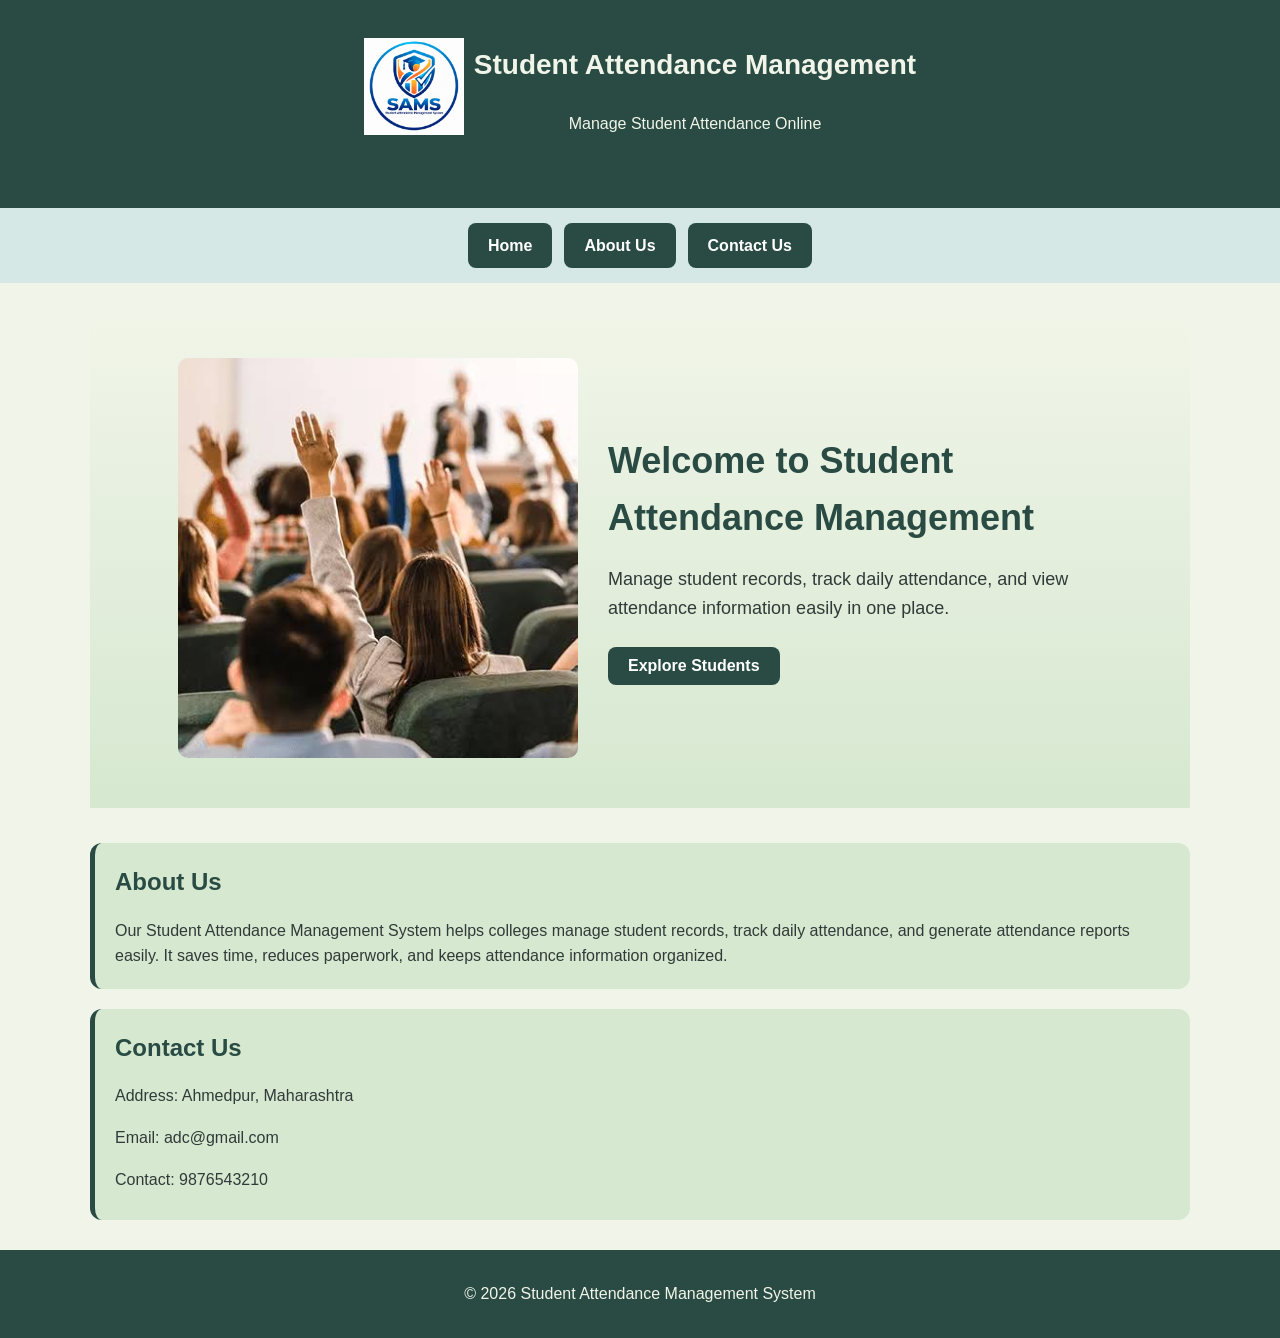
==== index.html @ cd7a5667 "Add files via upload" ====
<!DOCTYPE html>
<html lang="en">
<head>
    <meta charset="UTF-8">
    <meta name="viewport" content="width=device-width, initial-scale=1.0">

    <title>Student Attendance Management</title>

    <link rel="stylesheet" href="style.css">
</head>

<body>

    <!-- HEADER -->
    <header>
        <section>
            <div class="brand">

                <img src="A.png"
                     alt="Website Logo"
                     class="logo">

                <div class="brand-text">
                    <h1>Student Attendance Management</h1>
                    <p>Manage Student Attendance Online</p>
                </div>

            </div>
        </section>
    </header>


    <!-- NAVIGATION BAR -->
    <nav>
        <a href="#home">Home</a>
        <a href="#about">About Us</a>
        <a href="#contact">Contact Us</a>
    </nav>


    <main class="container">

        <!-- HOME SECTION -->
        <section class="hero" id="home">

            <img src="Final.jpg"
                 alt="Students in a classroom">

            <div class="hero-content">

                <h2>Welcome to Student Attendance Management</h2>

                <p>
                    Manage student records, track daily attendance,
                    and view attendance information easily in one place.
                </p>
              <form action="index 2.html">
    <button type="submit" class="hero-btn">
        Explore Students
    </button>
              </form>
              
            </div>

        </section>


        <!-- ABOUT SECTION -->
        <section id="about">

            <h2>About Us</h2>

            <p>
                Our Student Attendance Management System helps colleges
                manage student records, track daily attendance, and
                generate attendance reports easily. It saves time,
                reduces paperwork, and keeps attendance information
                organized.
            </p>

        </section>


        <!-- CONTACT SECTION -->
        <section id="contact">

            <h2>Contact Us</h2>

            <p>Address: Ahmedpur, Maharashtra</p>

            <p>Email: adc@gmail.com</p>

            <p>Contact: 9876543210</p>

        </section>

    </main>


    <!-- FOOTER -->
    <footer>

        <p>
            &copy; 2026 Student Attendance Management System
        </p>

    </footer>

</body>
</html>
---- style.css ----
* {
    box-sizing: border-box;
}

body {
    margin: 0;
    font-family: Arial, sans-serif;
    line-height: 1.6;
    background-color: #F1F5E9;
    color: #303B39;
}

/* Header */
header {
    background-color: #294B43;
    color: #F1F5E9;
    padding: 20px;
    text-align: center;
}

.brand {
    display: flex;
    align-items: center;
    justify-content: center;
    gap: 10px;
}

.logo {
    width: 100px;
    height: 100px;
    object-fit: contain;
}

.brand img {
    width: 100px;
    height: 100px;
    object-fit: contain;
}

.brand h1 {
    font-size: 28px;
}

/* Navigation bar */
nav {
    display: flex;
    justify-content: center;
    align-items: center;
    flex-wrap: wrap;
    gap: 12px;
    background-color: #D6E8E5;
    padding: 15px;
}

nav a {
    display: inline-block;
    color: #FFFFFF;
    background-color: #294B43;
    text-decoration: none;
    font-weight: bold;
    font-size: 16px;
    padding: 10px 20px;
    border-radius: 8px;
    transition: 0.3s ease;
}

nav a:hover {
    background-color: #D96C91;
    color: white;
    transform: translateY(-2px);
}

.nav-btn {
    display: inline-block;
    background-color: #294B43;
    color: white;
    padding: 12px 22px;
}

/* Hero Section */
.hero {
    background: linear-gradient(#F1F5E9, #D6E8D0);
    min-height: 350px;
    display: flex;
    flex-direction: row;
    justify-content: center;
    align-items: center;
    gap: 30px;
    text-align: left;
    padding: 50px 8%;
}

.hero img {
    width: 400px;
    height: 400px;
    object-fit: cover;
    border-radius: 10px;
}

.hero h2 {
    font-size: 36px;
    color: #294B43;
    margin-top: 0;
    margin-bottom: 10px;
}

.hero p {
    font-size: 18px;
    color: #303B39;
    max-width: 650px;
    margin-bottom: 25px;
}

/* Hero Button */
.hero-btn {
    display: inline-block;
    background-color: #294B43;
    color: #FFFFFF;
    text-decoration: none;
    padding: 10px 20px;
    border: none;
    border-radius: 8px;
    font-family: Arial, sans-serif;
    font-size: 16px;
    font-weight: bold;
    cursor: pointer;
    transition: 0.3s ease;
    appearance: none;
}

.hero-btn:hover {
    background-color: #D96C91;
    color: white;
    transform: translateY(-2px);
}

/* Main Container */
.container {
    width: 90%;
    max-width: 1100px;
    margin: 25px auto;
}

section {
    margin-bottom: 35px;
}

/* Back to Home Button */
.back-home {
    text-align: center;
    margin: 30px 0;
}

/* Student Cards */
.course-grid {
    display: grid;
    grid-template-columns: repeat(3, minmax(0, 1fr));
    gap: 20px;
    margin: 20px 0;
}

.card {
    padding: 20px;
    border: 1px solid #789786;
    border-radius: 10px;
    box-shadow: 0 3px 8px rgba(41, 75, 67, 0.20);
    background-color: #D6E8D0;
    border-left: 5px solid #8A9A89;
    transition: transform 0.4s ease,
                box-shadow 0.4s ease,
                background-color 0.4s ease;
}

.card h3 {
    color: #294B43;
}

.card:hover {
    transform: translateY(-6px);
    box-shadow: 0 10px 20px rgba(41, 75, 67, 0.30);
    background-color: #4df3f3;
}

/* Buttons */
.btn {
    display: inline-block;
    background-color: #294B43;
    color: white;
    text-decoration: none;
    padding: 10px 18px;
    border-radius: 5px;
    transition: 0.3s ease;
}

.btn:hover {
    background-color: #D96C91;
    color: white;
}
/* Back Navigation Buttons */
.back-buttons {
    display: flex;
    justify-content: center;
    align-items: center;
    gap: 15px;
    flex-wrap: wrap;
    margin: 30px 0;
}

.back-buttons .hero-btn {
    text-align: center;
    min-width: 150px;
}
/* DOB */

.dob-container {
    width: 100%;
}

.dob-fields {
    display: grid;
    grid-template-columns: 1fr 1.5fr 1.2fr;
    gap: 8px;
    width: 100%;
}

.dob-fields select {
    width: 100%;
    min-width: 0;
    height: 45px;
    padding: 8px;
    border: 1px solid #789786;
    border-radius: 7px;
    background-color: white;
    color: #294B43;
    font-size: 14px;
    cursor: pointer;
}

.dob-fields select:focus {
    outline: none;
    border-color: #294B43;
}
/* Student Registration Form */
#form {
    display: flex;
    justify-content: center;
    align-items: center;
    width: 100%;
    padding: 30px 15px;
}

.student-form {
    width: 100%;
    max-width: 450px;
    margin: 30px auto;
    padding: 25px;
    background-color: #D6E8D0;
    color: #303B39;
    border-radius: 15px;
    border: 1px solid #789786;
    border-top: 5px solid #294B43;
    box-shadow: 0 5px 15px rgba(41, 75, 67, 0.2);
}

.student-form h2 {
    text-align: center;
    color: #294B43;
    margin-bottom: 20px;
}

.student-form label {
    display: block;
    margin: 15px 0 7px;
    font-weight: bold;
    color: #294B43;
}

.student-form input,
.student-form select {
    width: 100%;
    padding: 11px;
    border: 1px solid #789786;
    border-radius: 7px;
    background-color: #FFFFFF;
    color: #303B39;
    font-size: 15px;
    transition: 0.3s ease;
}

.student-form input:focus,
.student-form select:focus {
    outline: none;
    border-color: #294B43;
    box-shadow: 0 0 6px rgba(41, 75, 67, 0.3);
}

.student-form button {
    width: 100%;
    margin-top: 20px;
    padding: 12px;
    background-color: #294B43;
    color: #FFFFFF;
    border: none;
    border-radius: 7px;
    cursor: pointer;
    transition: 0.3s ease;
}

.student-form button:hover {
    background-color: #D96C91;
    transform: translateY(-2px);
}

/* About Section */
#about {
    background-color: #D6E8D0;
    color: #303B39;
    padding: 20px;
    margin: 20px 0;
    border-radius: 12px;
    border-left: 5px solid #294B43;
}

#about h2 {
    margin-top: 0;
    margin-bottom: 12px;
    color: #294B43;
}

#about p {
    font-size: 16px;
    line-height: 1.6;
    margin-bottom: 0;
}

/* Contact Section */
#contact {
    background-color: #D6E8D0;
    color: #303B39;
    padding: 20px;
    margin: 20px 0;
    border-radius: 12px;
    border-left: 5px solid #294B43;
}

#contact h2 {
    margin-top: 0;
    margin-bottom: 12px;
    color: #294B43;
}

#contact p {
    font-size: 16px;
    line-height: 1.6;
    margin-bottom: 8px;
}

/* Footer */
footer {
    background-color: #294B43;
    color: #F1F5E9;
    text-align: center;
    padding: 15px;
    margin-top: 30px;
}

/* Tablet Responsive */
@media (min-width: 600px) and (max-width: 899px) {
    .course-grid {
        grid-template-columns: repeat(2, minmax(0, 1fr));
    }
}

/* Mobile Responsive */
@media (max-width: 599px) {

    .brand {
        flex-direction: column;
    }

    .brand h1 {
        font-size: 23px;
    }

    nav {
        gap: 10px;
    }

    nav a {
        font-size: 14px;
        padding: 9px 14px;
    }

    .container {
        width: 92%;
    }

    .course-grid {
        grid-template-columns: 1fr;
        gap: 15px;
    }

    .card {
        width: 100%;
    }

    .hero {
        flex-direction: column;
        text-align: center;
        padding: 35px 15px;
        min-height: 300px;
    }

    .hero img {
        width: 260px;
        max-width: 100%;
        height: 150px;
    }

    .hero h2 {
        font-size: 27px;
    }

    .hero p {
        font-size: 16px;
    }
}
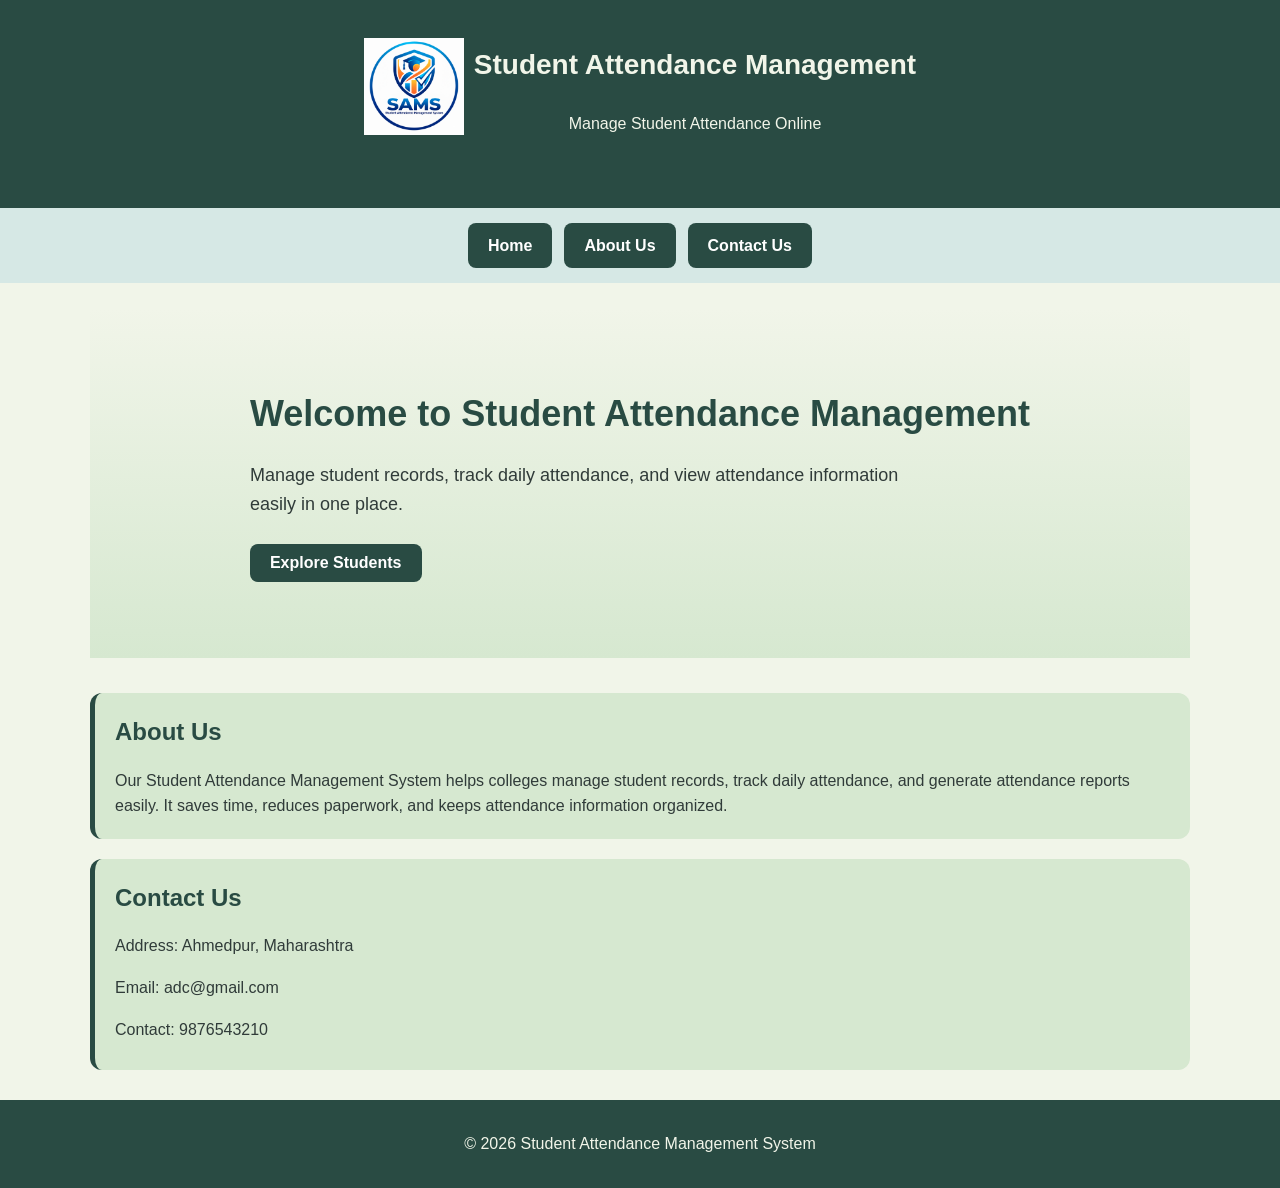
==== commit c86b65c7: "Update index.html" ====
--- a/index.html
+++ b/index.html
@@ -41,28 +41,26 @@
     <main class="container">
 
         <!-- HOME SECTION -->
-        <section class="hero" id="home">
+<section class="hero" id="home">
 
-            <img src="Final.jpg"
-                 alt="Students in a classroom">
+    <div class="hero-content">
 
-            <div class="hero-content">
+        <h2>Welcome to Student Attendance Management</h2>
 
-                <h2>Welcome to Student Attendance Management</h2>
+        <p>
+            Manage student records, track daily attendance,
+            and view attendance information easily in one place.
+        </p>
 
-                <p>
-                    Manage student records, track daily attendance,
-                    and view attendance information easily in one place.
-                </p>
-              <form action="index 2.html">
-    <button type="submit" class="hero-btn">
-        Explore Students
-    </button>
-              </form>
-              
-            </div>
+        <form action="index 2.html">
+            <button type="submit" class="hero-btn">
+                Explore Students
+            </button>
+        </form>
 
-        </section>
+    </div>
+
+</section>
 
 
         <!-- ABOUT SECTION -->
